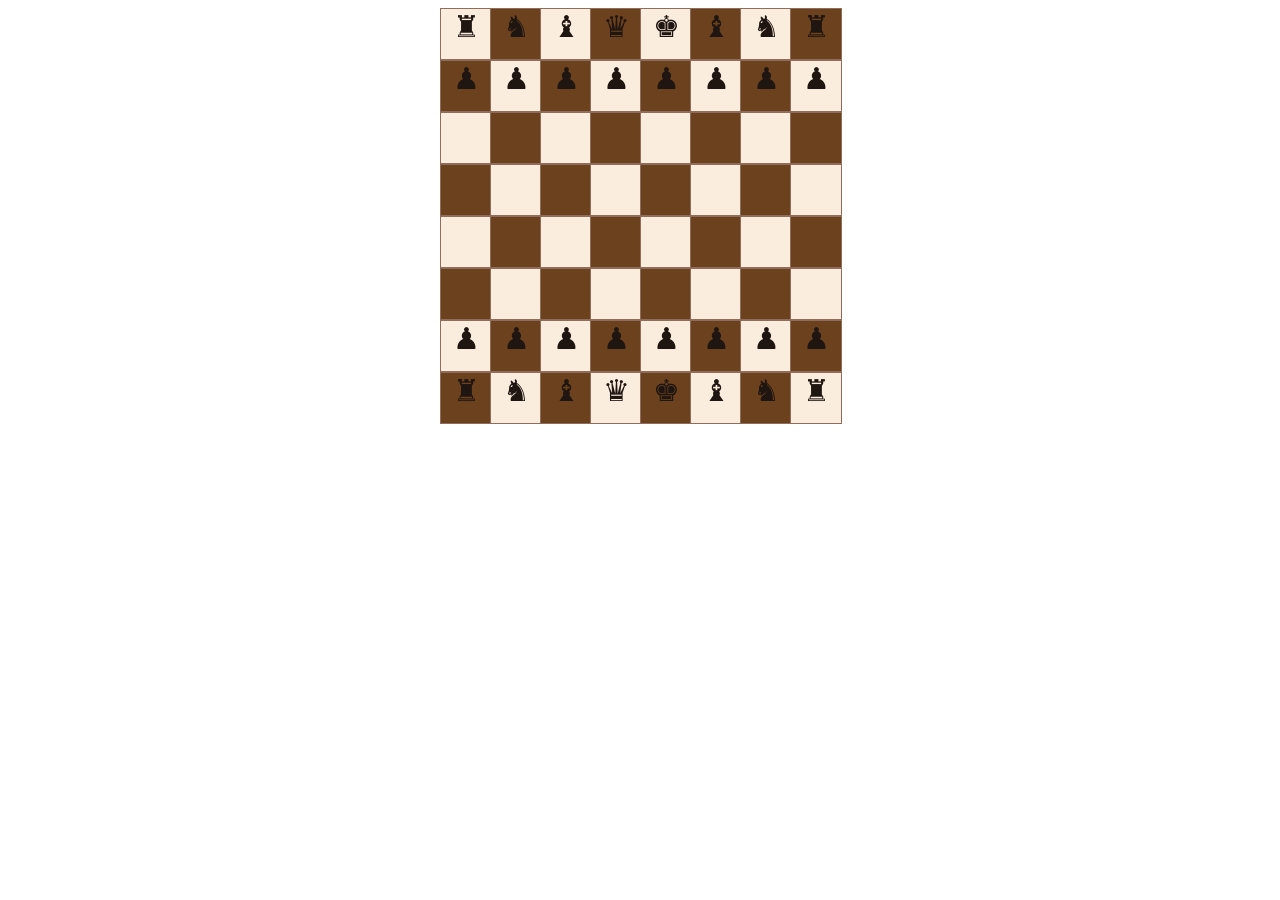
==== index.html @ f5763295 "Base structure (board and pieces)" ====
<!DOCTYPE html>
<html lang="en">
<head>
    <meta charset="UTF-8">
    <meta name="viewport" content="width=device-width, initial-scale=1.0">
    <link rel="stylesheet" href="styles.css">
    <title>Chess</title>

</head>
<body>
    <div class="board"></div>
    <script src="script.js"></script>
</body>
</html>
---- styles.css ----
.board {
    display: flex;
    justify-content: center;
    display: grid;
    grid-template-columns: repeat(8, 50px);
}

.cell {
    width: 50px;
    height: 50px;
    border: #906d5b 1px solid ;
    text-align: center;
    font-size: 30px;
    color: #1f1511;
}

.black {
    background-color: rgb(108, 66, 30);
}

.white {
    background-color: #fbedde;
}
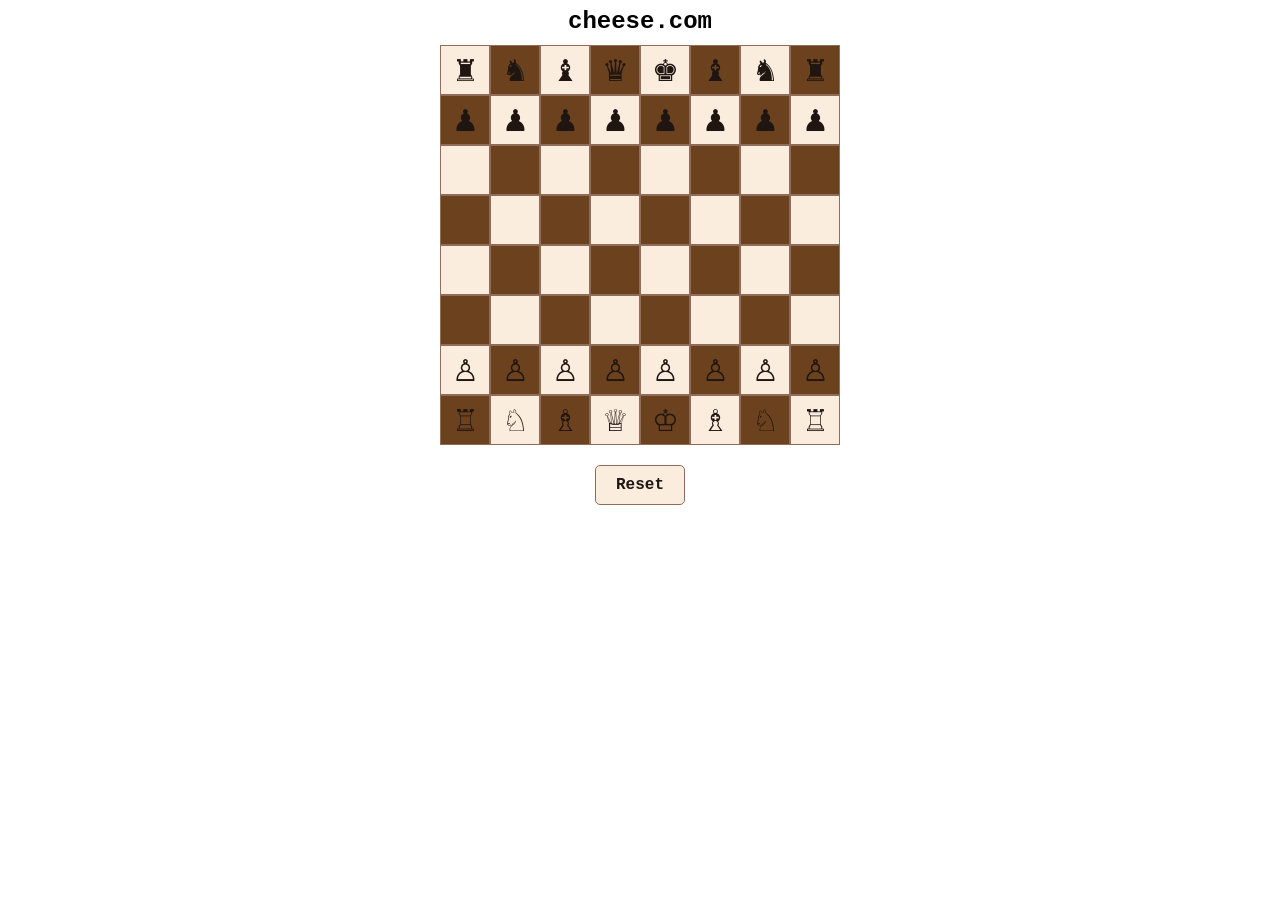
==== commit e01735a1: "Added Pawn movement logic and reset button" ====
--- a/index.html
+++ b/index.html
@@ -8,7 +8,9 @@
 
 </head>
 <body>
+    <div class="heading">cheese.com</div>
     <div class="board"></div>
+    <div class="options"></div>
     <script src="script.js"></script>
 </body>
 </html>
--- a/styles.css
+++ b/styles.css
@@ -5,13 +5,45 @@
     grid-template-columns: repeat(8, 50px);
 }
 
+.options{
+    display:flex;
+    justify-content:center;
+}
+
+.reset-button {
+    font-family: 'Courier New', Courier, monospace;
+    font-weight: bold;
+    background-color: #fbedde;
+    color: #1f1511;
+    border-radius: 5px;
+    border: 1px solid #906d5b;
+    padding: 10px 20px;
+    font-size: 16px;
+    cursor: pointer;
+    margin-top: 20px;
+}
+
+.heading{
+    font-size: 24px;
+    font-family: 'Courier New', Courier, monospace;
+    font-weight: bold;
+    text-align: center;
+    margin-bottom: 10px;
+}
+
+.cell:hover {
+    
+}
+
 .cell {
+    cursor: pointer;
     width: 50px;
     height: 50px;
     border: #906d5b 1px solid ;
     text-align: center;
     font-size: 30px;
     color: #1f1511;
+    background-color: #fbedde;
 }
 
 .black {
@@ -20,4 +52,8 @@
 
 .white {
     background-color: #fbedde;
+}
+
+.selected{
+    background-color:rgb(173, 226, 123)
 }
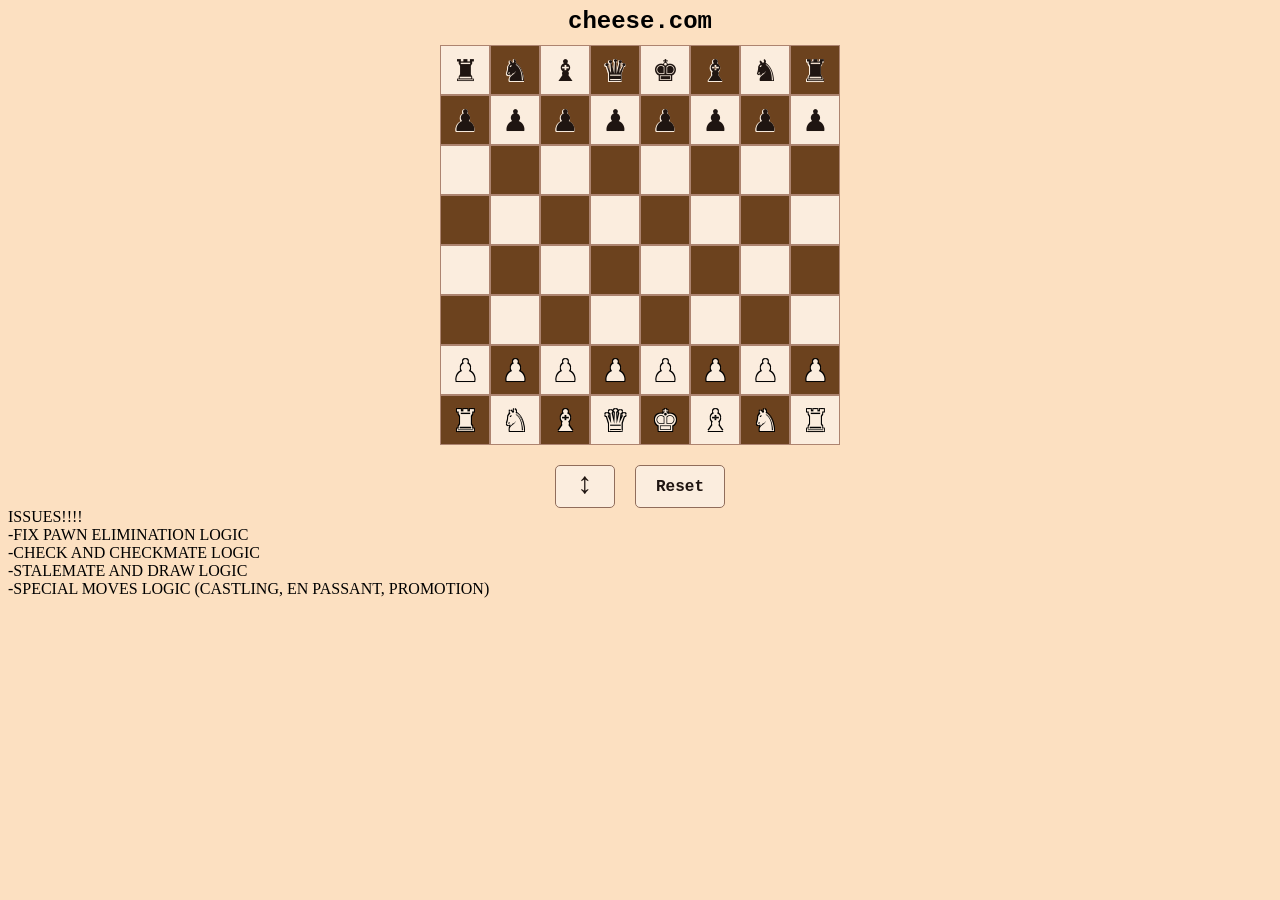
==== commit 907f0fba: "Added Pawn AutoPromotion" ====
--- a/index.html
+++ b/index.html
@@ -11,6 +11,11 @@
     <div class="heading">cheese.com</div>
     <div class="board"></div>
     <div class="options"></div>
+    ISSUES!!!! <br>
+    -FIX PAWN ELIMINATION LOGIC <br>
+    -CHECK AND CHECKMATE LOGIC  <br>
+    -STALEMATE AND DRAW LOGIC <br>
+    -SPECIAL MOVES LOGIC (CASTLING, EN PASSANT, PROMOTION)
     <script src="script.js"></script>
 </body>
 </html>
--- a/styles.css
+++ b/styles.css
@@ -1,3 +1,7 @@
+*{
+    background-color: #fce0c1;
+}
+
 .board {
     display: flex;
     justify-content: center;
@@ -8,11 +12,13 @@
 .options{
     display:flex;
     justify-content:center;
+    column-gap: 20px;
 }
 
-.reset-button {
+.reset-button,.flip-button {
     font-family: 'Courier New', Courier, monospace;
     font-weight: bold;
+    /* height: 35px; */
     background-color: #fbedde;
     color: #1f1511;
     border-radius: 5px;
@@ -23,6 +29,23 @@
     margin-top: 20px;
 }
 
+.reset-button:hover,.flip-button:hover {
+    background-color: rgb(108, 66, 30);
+    border-color: #fbedde;
+    color: #fbedde;
+    content:"Hello";
+}
+
+/* .reset-button:hover::after{
+    content:"⟳"
+} */
+
+.flip-button{
+    font-size: 30px;
+    padding: 2px 20px;
+    padding-bottom: 5px;
+}
+
 .heading{
     font-size: 24px;
     font-family: 'Courier New', Courier, monospace;
@@ -31,19 +54,22 @@
     margin-bottom: 10px;
 }
 
-.cell:hover {
-    
-}
+
 
 .cell {
     cursor: pointer;
     width: 50px;
     height: 50px;
-    border: #906d5b 1px solid ;
+    border: #ad8470 1px solid ;
     text-align: center;
     font-size: 30px;
     color: #1f1511;
     background-color: #fbedde;
+}
+
+.cell:hover {
+    border-color: #b5988a;
+    border-width: 2px;
 }
 
 .black {
@@ -56,4 +82,24 @@
 
 .selected{
     background-color:rgb(173, 226, 123)
+}
+
+.black-piece{
+    color: #1f1511;
+    text-shadow: 
+    /*offset-x offset-y blur-radius color*/
+        0.5px  0.5px 0 #fbedde,
+       -0.5px  0.5px 0 #fbedde,
+        0.5px -0.5px 0 #fbedde,
+       -0.5px -0.5px 0 #fbedde;
+}
+
+.white-piece{
+    color: #fbedde;
+    text-shadow:
+    /*offset-x offset-y blur-radius color*/
+        1px  1px 0 black,
+       -1px  1px 0 black,
+        1px -1px 0 black,
+       -1px -1px 0 black;
 }
